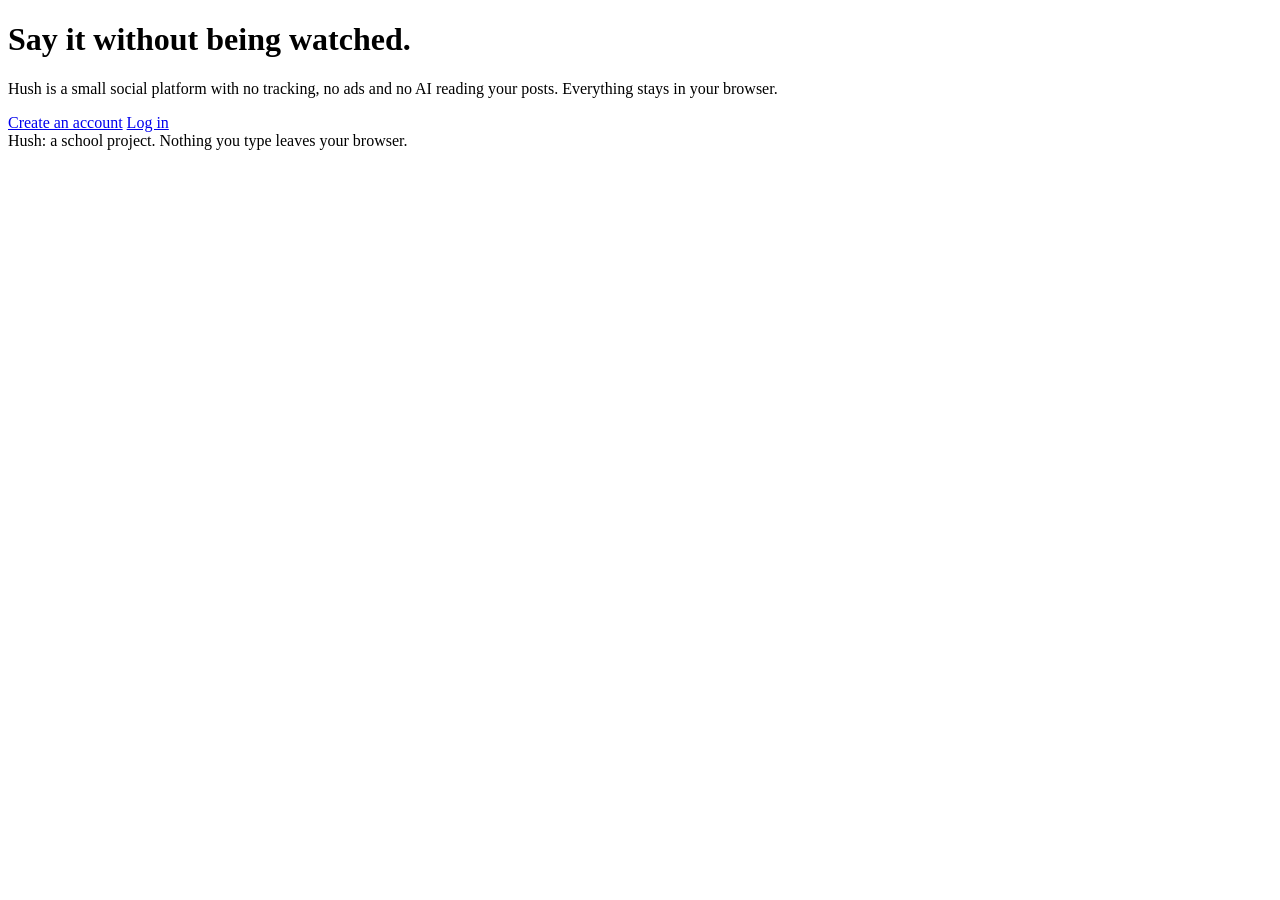
==== index.html @ bd1f1449 "Add files via upload" ====
<!DOCTYPE html>
<html lang="en">
<head>
  <meta charset="UTF-8">
  <meta name="viewport" content="width=device-width, initial-scale=1">
  <title>Home | Hush</title>
  <link rel="stylesheet" href="src/css/style.css">
</head>
<body data-page="home" data-base="">
  <nav id="nav"></nav>
  <main>
    <div class="hero">
      <h1>Say it without being watched.</h1>
      <p>Hush is a small social platform with no tracking, no ads and no AI reading your posts. Everything stays in your browser.</p>
      <a class="btn" href="pages/signup.html">Create an account</a>
      <a class="btn" href="pages/login.html">Log in</a>
    </div>
  </main>
  <footer>Hush: a school project. Nothing you type leaves your browser.</footer>
  <script src="src/js/main.js"></script>
</body>
</html>
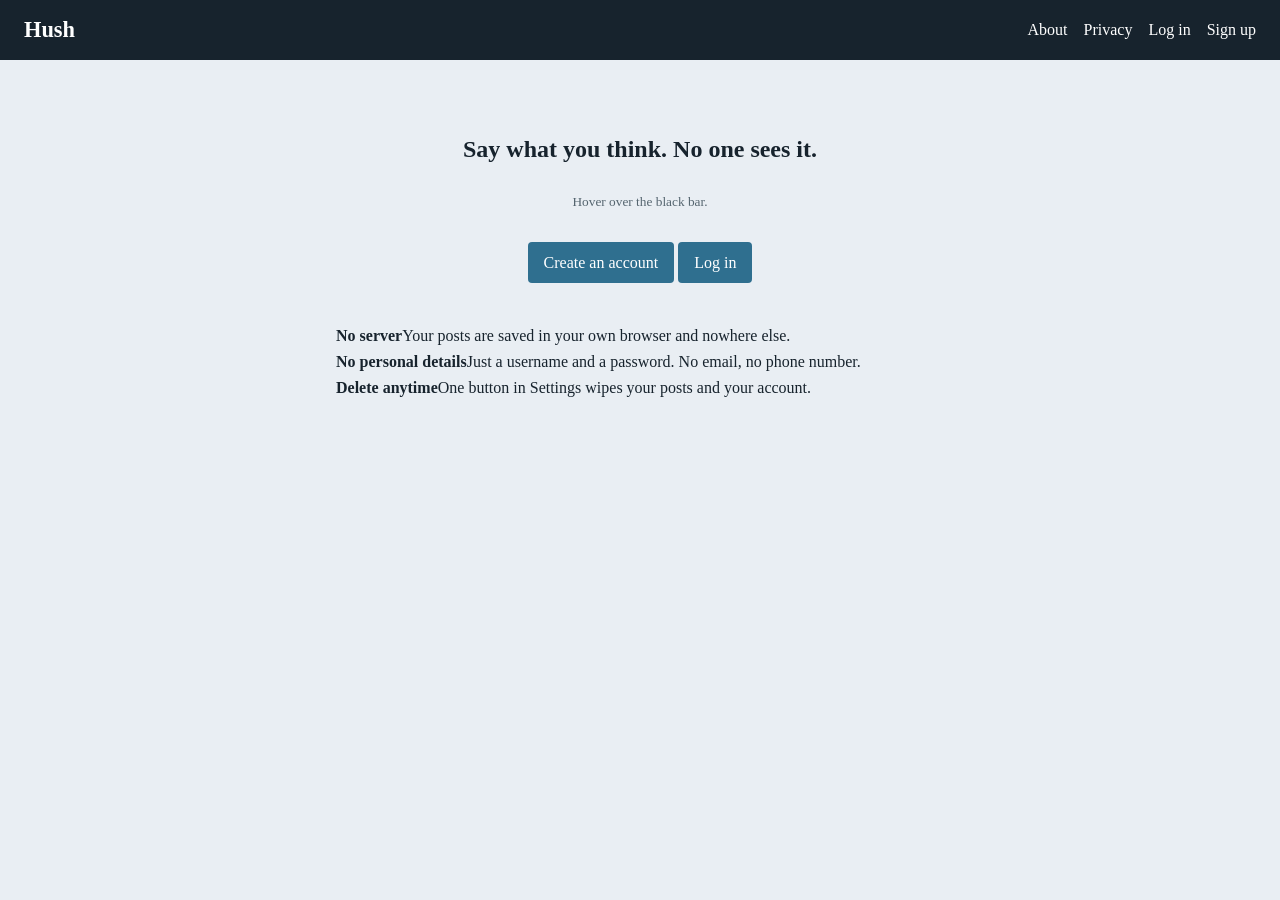
==== commit 014c66fd: "updated design" ====
--- a/index.html
+++ b/index.html
@@ -9,14 +9,18 @@
 <body data-page="home" data-base="">
   <nav id="nav"></nav>
   <main>
-    <div class="hero">
-      <h1>Say it without being watched.</h1>
-      <p>Hush is a small social platform with no tracking, no ads and no AI reading your posts. Everything stays in your browser.</p>
+    <section class="hero">
+      <h1>Say what you think. <span class="redact">No one sees it.</span></h1>
+      <p><small>Hover over the black bar.</small></p>
       <a class="btn" href="pages/signup.html">Create an account</a>
-      <a class="btn" href="pages/login.html">Log in</a>
-    </div>
+      <a class="btn ghost" href="pages/login.html">Log in</a>
+    </section>
+    <section class="points">
+      <div><strong>No server</strong>Your posts are saved in your own browser and nowhere else.</div>
+      <div><strong>No personal details</strong>Just a username and a password. No email, no phone number.</div>
+      <div><strong>Delete anytime</strong>One button in Settings wipes your posts and your account.</div>
+    </section>
   </main>
-  <footer>Hush: a school project. Nothing you type leaves your browser.</footer>
   <script src="src/js/main.js"></script>
 </body>
 </html>
--- a/src/css/style.css
+++ b/src/css/style.css
@@ -0,0 +1,86 @@
+/* Hush - style.css
+   One stylesheet for every page.
+   Colors are saved as variables at the top so they are easy to change. */
+
+:root {
+  --bg: #e9eef3;
+  --ink: #17232d;
+  --accent: #2f6f8f;
+  --card: #ffffff;
+  --line: #c9d3dc;
+}
+
+* { box-sizing: border-box; }
+
+body {
+  margin: 0;
+  font-family: Georgia, "Times New Roman", serif;
+  background: var(--bg);
+  color: var(--ink);
+  line-height: 1.6;
+}
+
+/* ---------- navigation bar ---------- */
+nav {
+  display: flex;
+  justify-content: space-between;
+  align-items: center;
+  flex-wrap: wrap;
+  padding: 12px 24px;
+  background: var(--ink);
+}
+nav a { color: #fff; text-decoration: none; margin-left: 16px; }
+nav a:hover { text-decoration: underline; }
+nav .logo { font-size: 1.4rem; font-weight: bold; margin-left: 0; }
+
+/* ---------- layout ---------- */
+main { max-width: 640px; margin: 30px auto; padding: 0 16px; }
+h1 { margin-top: 0; }
+
+.card {
+  background: var(--card);
+  border: 1px solid var(--line);
+  border-radius: 6px;
+  padding: 16px;
+  margin-bottom: 14px;
+}
+
+/* ---------- forms and buttons ---------- */
+label { display: block; margin-top: 10px; font-weight: bold; }
+input[type="text"], input[type="password"], textarea {
+  width: 100%;
+  padding: 8px;
+  margin-top: 4px;
+  border: 1px solid var(--line);
+  border-radius: 4px;
+  font-family: inherit;
+  font-size: 1rem;
+}
+input[type="checkbox"] { margin-right: 6px; }
+
+button, .btn {
+  display: inline-block;
+  background: var(--accent);
+  color: #fff;
+  border: none;
+  border-radius: 4px;
+  padding: 8px 16px;
+  margin-top: 12px;
+  font-size: 1rem;
+  cursor: pointer;
+  text-decoration: none;
+}
+button:hover, .btn:hover { background: var(--ink); }
+button.danger { background: #a33; }
+button.small { padding: 4px 10px; margin: 8px 8px 0 0; font-size: 0.85rem; }
+
+/* focus outline so keyboard users can see where they are */
+a:focus, button:focus, input:focus, textarea:focus {
+  outline: 3px solid #f0b429;
+}
+
+.message { color: #a33; min-height: 1.4em; }
+.hero { text-align: center; padding: 40px 0; }
+small { color: #55656f; }
+
+footer { text-align: center; padding: 20px; color: #55656f; }
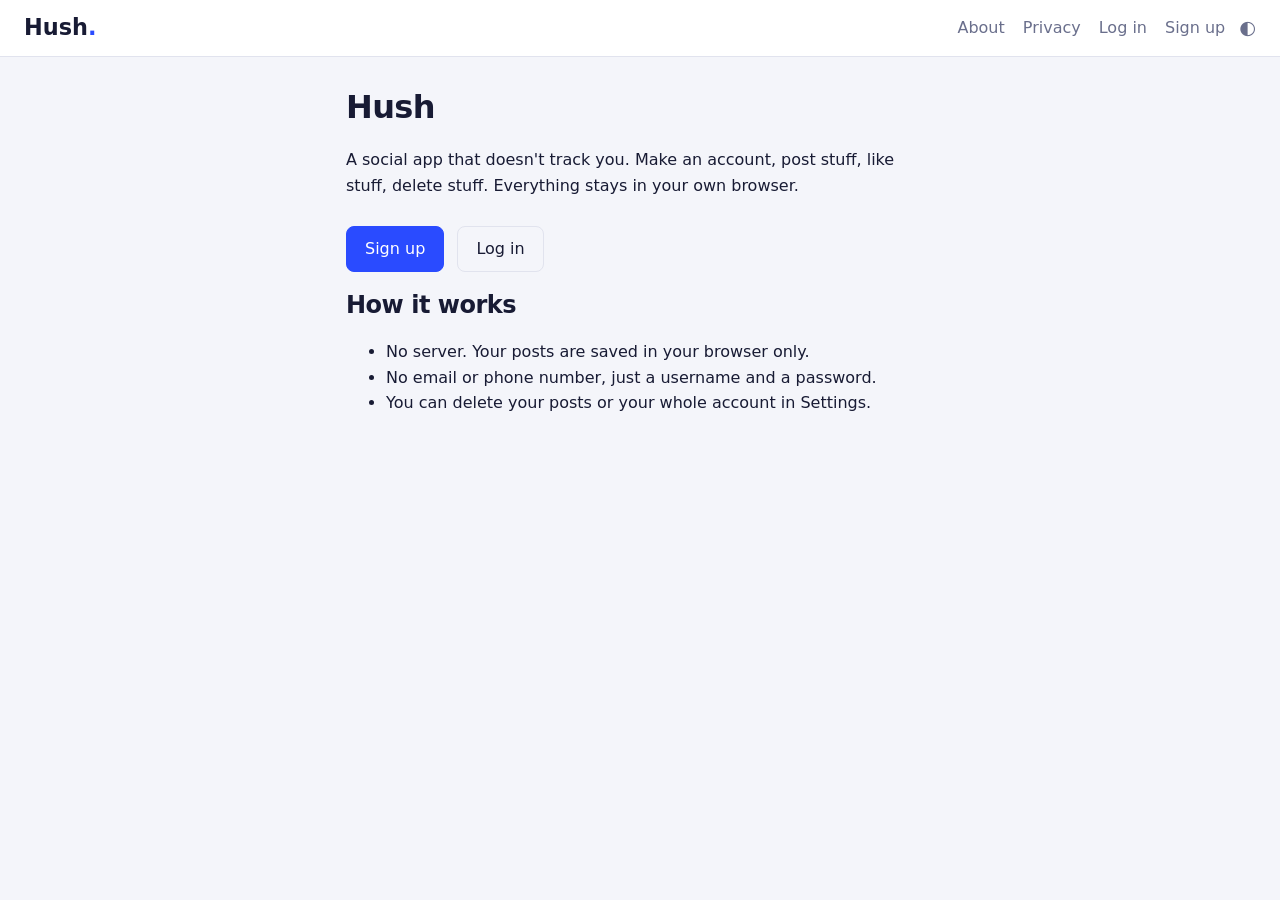
==== commit e97ef8a6: "Add files via upload" ====
--- a/index.html
+++ b/index.html
@@ -9,17 +9,16 @@
 <body data-page="home" data-base="">
   <nav id="nav"></nav>
   <main>
-    <section class="hero">
-      <h1>Say what you think. <span class="redact">No one sees it.</span></h1>
-      <p><small>Hover over the black bar.</small></p>
-      <a class="btn" href="pages/signup.html">Create an account</a>
-      <a class="btn ghost" href="pages/login.html">Log in</a>
-    </section>
-    <section class="points">
-      <div><strong>No server</strong>Your posts are saved in your own browser and nowhere else.</div>
-      <div><strong>No personal details</strong>Just a username and a password. No email, no phone number.</div>
-      <div><strong>Delete anytime</strong>One button in Settings wipes your posts and your account.</div>
-    </section>
+    <h1>Hush</h1>
+    <p class="lead">A social app that doesn't track you. Make an account, post stuff, like stuff, delete stuff. Everything stays in your own browser.</p>
+    <a class="btn" href="pages/signup.html">Sign up</a>
+    <a class="btn ghost" href="pages/login.html">Log in</a>
+    <h2>How it works</h2>
+    <ul>
+      <li>No server. Your posts are saved in your browser only.</li>
+      <li>No email or phone number, just a username and a password.</li>
+      <li>You can delete your posts or your whole account in Settings.</li>
+    </ul>
   </main>
   <script src="src/js/main.js"></script>
 </body>
--- a/src/css/style.css
+++ b/src/css/style.css
@@ -1,86 +1,155 @@
 /* Hush - style.css
    One stylesheet for every page.
-   Colors are saved as variables at the top so they are easy to change. */
+   Colors live in variables at the top. The dark theme just swaps them. */
 
 :root {
-  --bg: #e9eef3;
-  --ink: #17232d;
-  --accent: #2f6f8f;
-  --card: #ffffff;
-  --line: #c9d3dc;
+  --bg: #f4f5fa;
+  --surface: #ffffff;
+  --ink: #181b34;
+  --muted: #6a6f8c;
+  --accent: #2a4bff;
+  --line: #e1e3ee;
+}
+[data-theme="dark"] {
+  --bg: #12131c;
+  --surface: #1b1d2a;
+  --ink: #eceef8;
+  --muted: #9a9fbb;
+  --accent: #7b93ff;
+  --line: #2b2e42;
 }
 
 * { box-sizing: border-box; }
 
 body {
   margin: 0;
-  font-family: Georgia, "Times New Roman", serif;
+  font-family: "Segoe UI", system-ui, sans-serif;
   background: var(--bg);
   color: var(--ink);
   line-height: 1.6;
 }
+h1, h2 { letter-spacing: -0.02em; line-height: 1.15; }
+h1 { margin-top: 0; }
 
-/* ---------- navigation bar ---------- */
+/* ---------- navigation ---------- */
 nav {
+  position: sticky;
+  top: 0;
+  z-index: 5;
   display: flex;
   justify-content: space-between;
   align-items: center;
   flex-wrap: wrap;
-  padding: 12px 24px;
-  background: var(--ink);
+  padding: 10px 24px;
+  background: var(--surface);
+  border-bottom: 1px solid var(--line);
 }
-nav a { color: #fff; text-decoration: none; margin-left: 16px; }
-nav a:hover { text-decoration: underline; }
-nav .logo { font-size: 1.4rem; font-weight: bold; margin-left: 0; }
+nav a { color: var(--muted); text-decoration: none; margin-left: 18px; }
+nav a:hover { color: var(--ink); }
+nav .logo { font-size: 1.4rem; font-weight: 800; color: var(--ink); margin-left: 0; }
+nav .logo::after { content: "."; color: var(--accent); }
+nav div { display: flex; align-items: center; flex-wrap: wrap; }
 
 /* ---------- layout ---------- */
-main { max-width: 640px; margin: 30px auto; padding: 0 16px; }
-h1 { margin-top: 0; }
+main { max-width: 620px; margin: 32px auto; padding: 0 16px; }
 
 .card {
-  background: var(--card);
+  background: var(--surface);
   border: 1px solid var(--line);
-  border-radius: 6px;
-  padding: 16px;
-  margin-bottom: 14px;
+  border-radius: 12px;
+  padding: 20px;
+  margin-bottom: 20px;
 }
 
+/* ---------- home page ---------- */
+.hero { padding: 48px 0 28px; }
+.hero h1 { font-size: clamp(2.2rem, 7vw, 3.6rem); font-weight: 800; }
+.redact {
+  background: var(--ink);
+  color: transparent;
+  border-radius: 4px;
+  padding: 0 0.15em;
+  margin-left: 0.25em;
+  cursor: default;
+  transition: background 0.3s, color 0.3s;
+}
+.redact:hover { background: transparent; color: var(--accent); }
+.points div { border-top: 1px solid var(--line); padding: 14px 0; }
+.points strong { display: block; }
+
 /* ---------- forms and buttons ---------- */
-label { display: block; margin-top: 10px; font-weight: bold; }
+label { display: block; margin-top: 14px; font-weight: 600; }
+label.inline { display: inline; margin: 0; font-weight: 400; }
 input[type="text"], input[type="password"], textarea {
   width: 100%;
-  padding: 8px;
+  padding: 10px 12px;
   margin-top: 4px;
+  background: var(--bg);
+  color: var(--ink);
   border: 1px solid var(--line);
-  border-radius: 4px;
+  border-radius: 8px;
   font-family: inherit;
   font-size: 1rem;
 }
-input[type="checkbox"] { margin-right: 6px; }
+input[type="checkbox"] { margin-right: 8px; }
+.row { display: flex; justify-content: space-between; align-items: center; margin-top: 10px; }
+#search { margin: 0 0 8px; }
 
 button, .btn {
   display: inline-block;
   background: var(--accent);
   color: #fff;
-  border: none;
-  border-radius: 4px;
-  padding: 8px 16px;
-  margin-top: 12px;
+  border: 1px solid var(--accent);
+  border-radius: 8px;
+  padding: 9px 18px;
+  margin: 12px 8px 0 0;
   font-size: 1rem;
+  font-family: inherit;
   cursor: pointer;
   text-decoration: none;
 }
-button:hover, .btn:hover { background: var(--ink); }
-button.danger { background: #a33; }
-button.small { padding: 4px 10px; margin: 8px 8px 0 0; font-size: 0.85rem; }
-
-/* focus outline so keyboard users can see where they are */
-a:focus, button:focus, input:focus, textarea:focus {
-  outline: 3px solid #f0b429;
+button:hover, .btn:hover { opacity: 0.85; }
+.btn.ghost { background: transparent; color: var(--ink); border-color: var(--line); }
+button.danger { background: #d33; border-color: #d33; }
+button.small {
+  background: none;
+  color: var(--muted);
+  border: 1px solid var(--line);
+  padding: 2px 10px;
+  margin: 8px 8px 0 0;
+  font-size: 0.85rem;
+}
+button.small:hover { color: var(--accent); border-color: var(--accent); opacity: 1; }
+button.small.danger { color: #d33; background: none; }
+nav button.icon {
+  background: none; color: var(--muted); border: none;
+  margin: 0 0 0 14px; padding: 0; font-size: 1.2rem;
 }
 
-.message { color: #a33; min-height: 1.4em; }
-.hero { text-align: center; padding: 40px 0; }
-small { color: #55656f; }
+a:focus, button:focus, input:focus, textarea:focus { outline: 3px solid #f0b429; }
 
-footer { text-align: center; padding: 20px; color: #55656f; }
+/* ---------- posts (a list with lines, not boxes) ---------- */
+.post { display: flex; gap: 14px; padding: 16px 0; border-bottom: 1px solid var(--line); }
+.post-body { flex: 1; min-width: 0; }
+.post p { margin: 4px 0 0; overflow-wrap: anywhere; }
+.post small { margin-left: 8px; }
+
+.avatar {
+  flex: none;
+  width: 42px; height: 42px;
+  border-radius: 50%;
+  background: var(--accent);
+  color: #fff;
+  font-weight: 700;
+  display: flex; align-items: center; justify-content: center;
+}
+.avatar.anon { background: var(--muted); }
+.avatar.big { width: 64px; height: 64px; font-size: 1.6rem; }
+.profile-head { display: flex; align-items: center; gap: 16px; margin-bottom: 20px; }
+.profile-head h1 { margin: 0; }
+
+.message { color: #d33; min-height: 1.4em; }
+small { color: var(--muted); }
+footer { text-align: center; padding: 28px; color: var(--muted); font-size: 0.9rem; }
+
+@media (prefers-reduced-motion: reduce) { .redact { transition: none; } }
